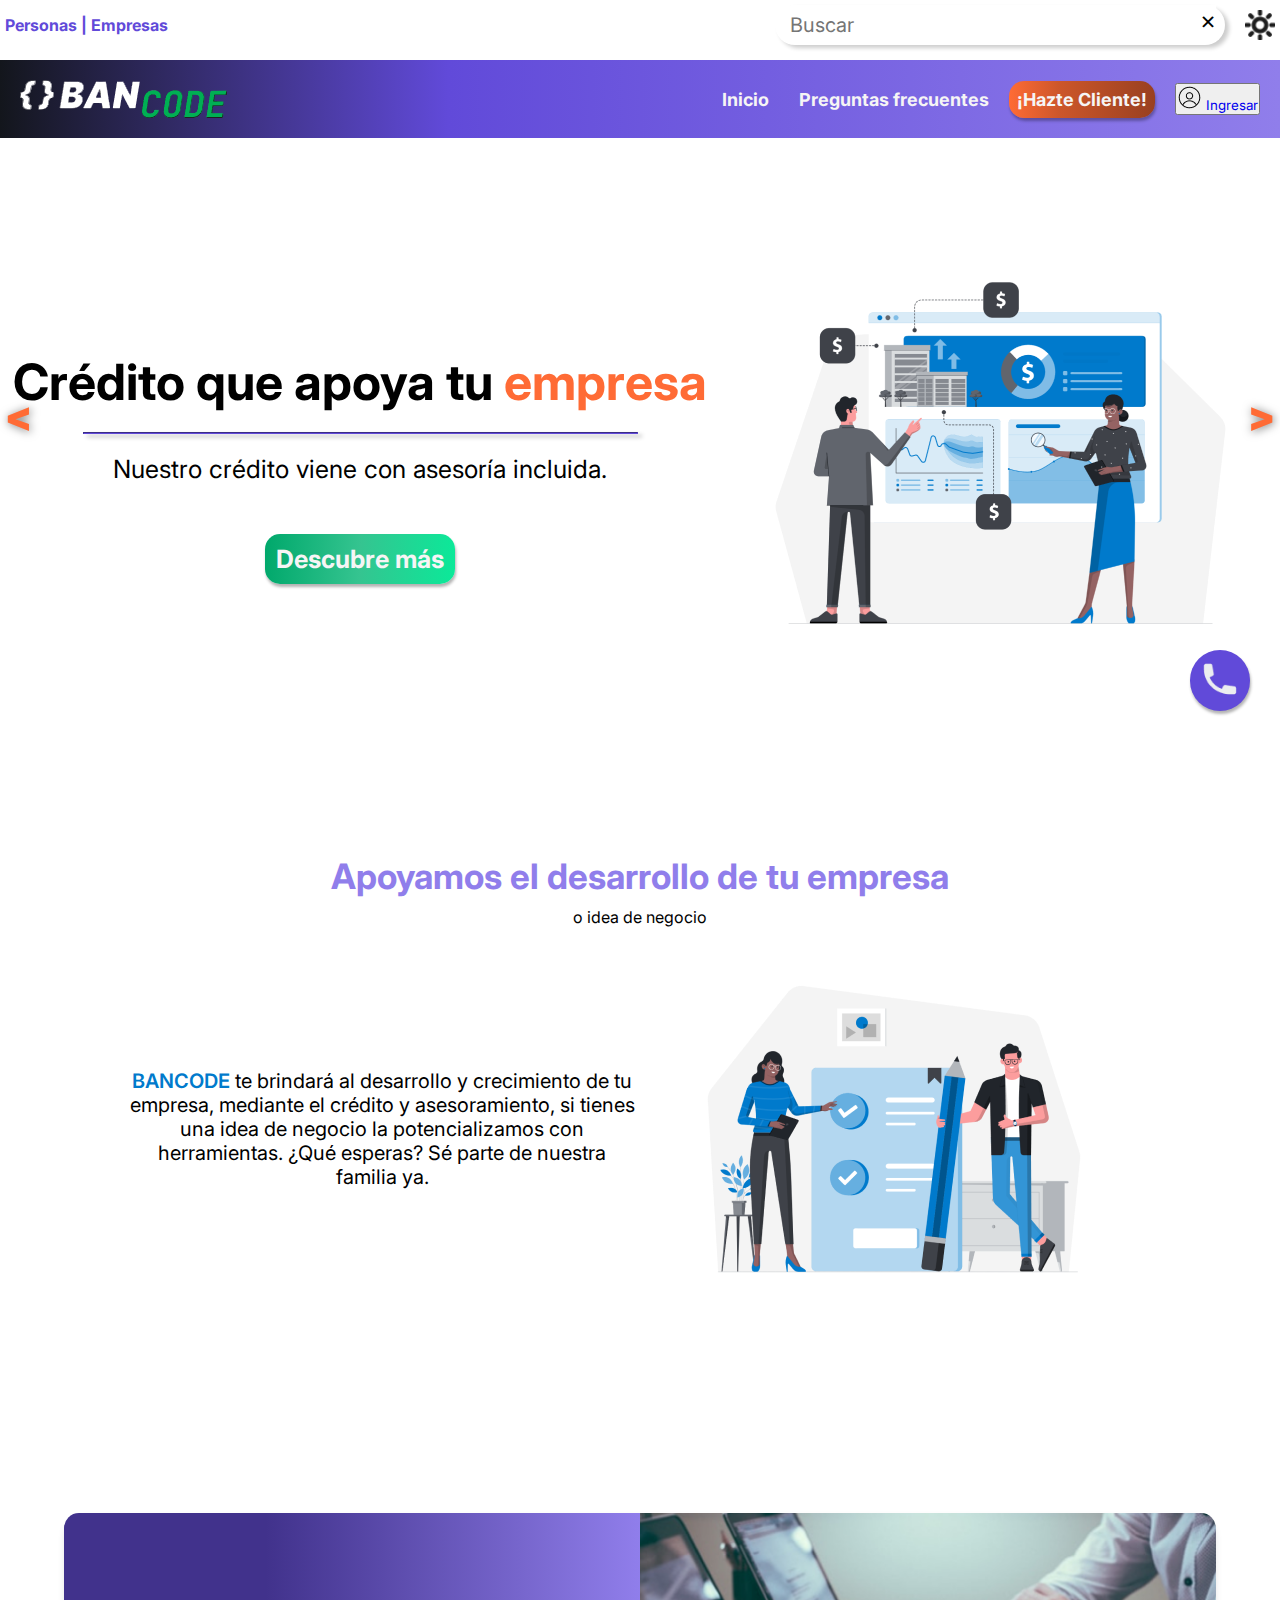
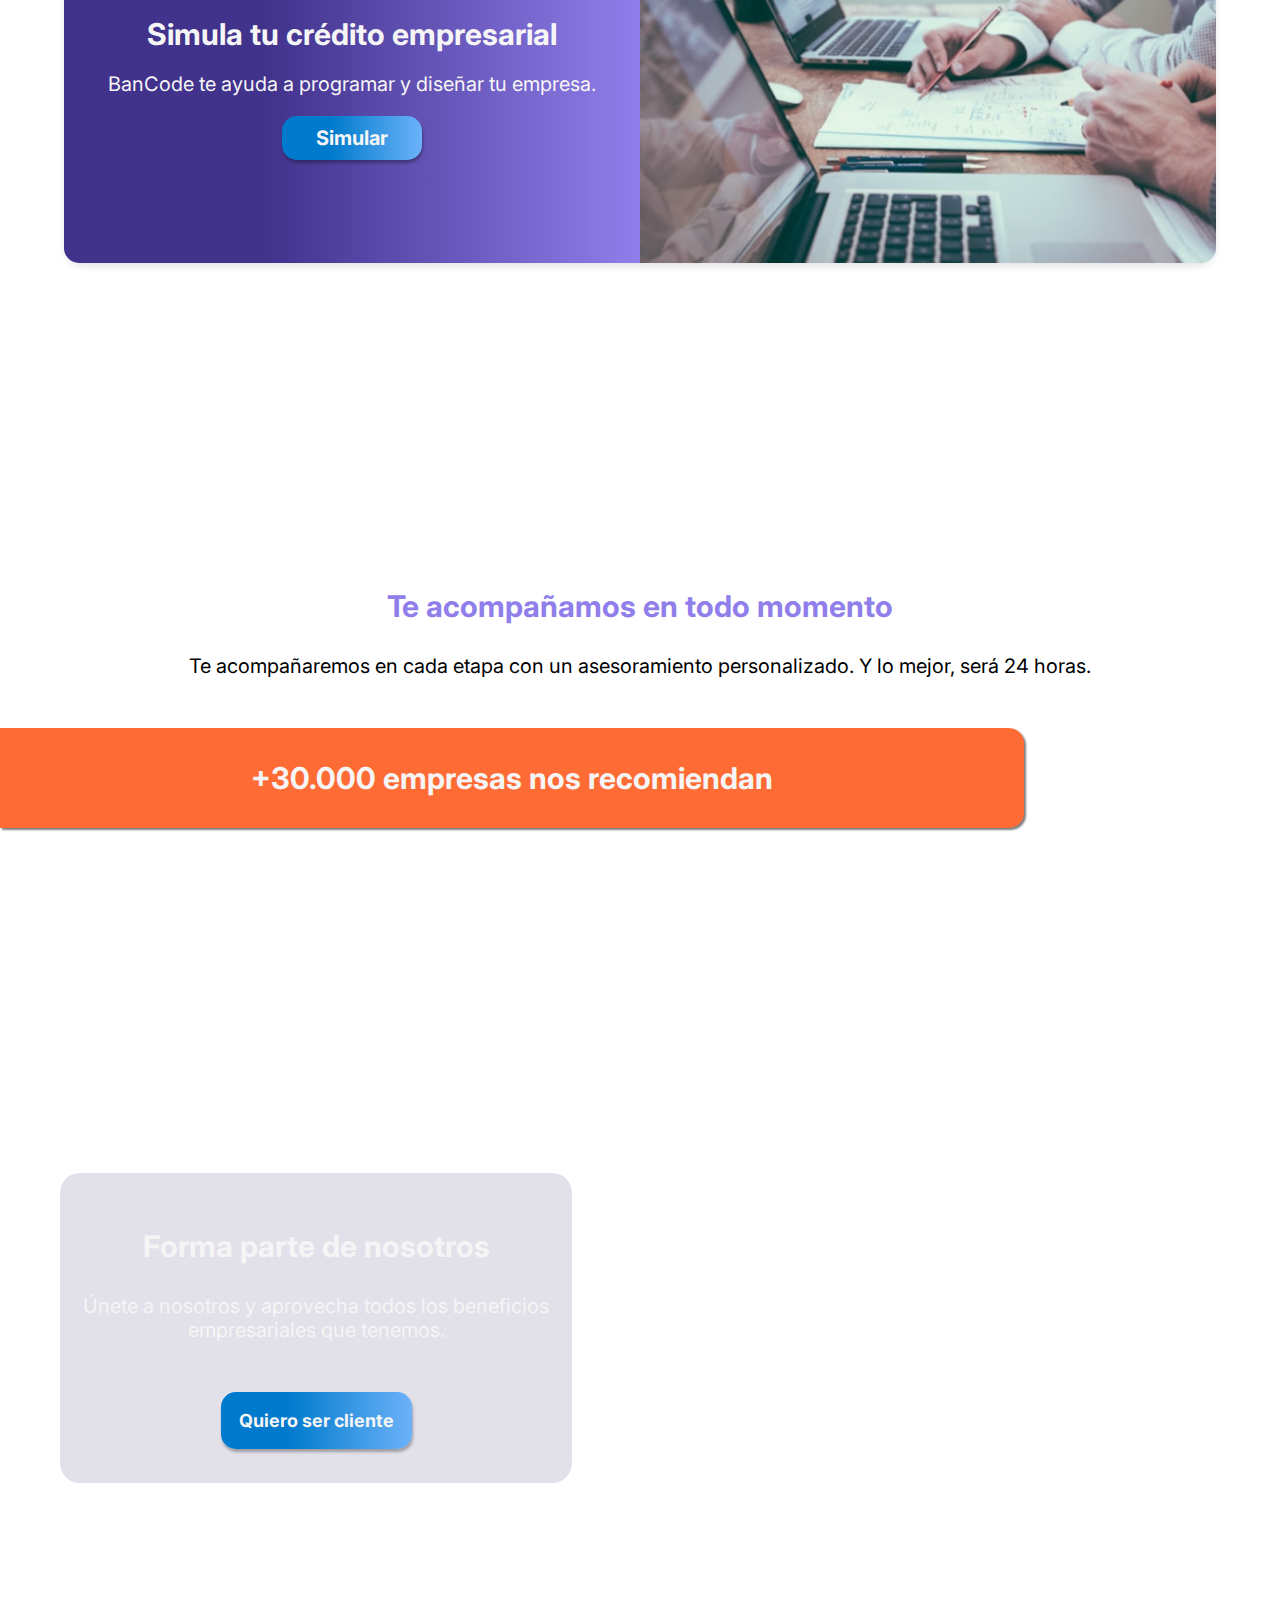
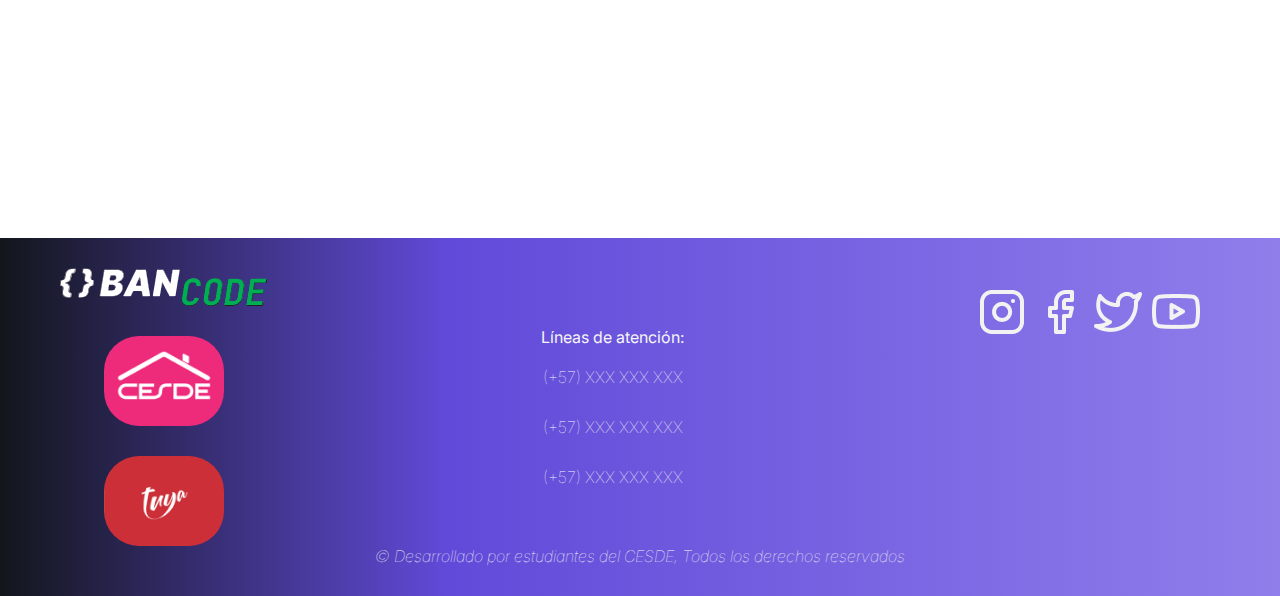
==== view/public/pages/empresas.html @ 6adc09a4 "Se hace la migracion de los datos de la pagina al encarpetado de MC View Controller, luego se actual" ====
<!DOCTYPE html>
<html lang="en">

<head>
  <meta charset="UTF-8" />
  <meta name="viewport" content="width=device-width, initial-scale=1.0" />
  <link rel="stylesheet" href="../css/empresas.css" />
  <title>BanCode Empresas</title>
</head>

<body>
  <section class="contenedorPersonasEmpresa">
    <nav>
      <a href="../../../index.html">Personas</a>
      <span>|</span>
      <a href="./empresas.html">Empresas</a>
    </nav>
    <div class="contenedorInputModoNoche">
      <section>
        <input type="search" placeholder="Buscar " />
        <button>&times;</button>
      </section>
      <img src="../img/sun.png" alt="modoNoche" />
    </div>
  </section>

  <header>
    <img src="../img/logoBancodeSinFondo.png" alt="logoBancode" />

    <section class="contenedorNavBotonesHeader">
      <nav>
        <a href="../../index.html">Inicio</a>
        <a href="./preguntas.html">Preguntas frecuentes</a>
      </nav>
      <button class="botonHazteCliente">
        <a href="./registro.html">¡Hazte Cliente!</a>
      </button>
      <button class="botonNngresar">
        <img src="../img/avatar.png" alt="user" />
        <a href="./login.html">Ingresar</a>
      </button>
    </section>
  </header>

  <main>
    <div class="mainCredit">
      <h1>Crédito que apoya tu <span>empresa</span></h1>
      <hr />
      <p>Nuestro crédito viene con asesoría incluida.</p>
      <button>Descubre más</button>
    </div>
    <img src="../img/finanzasMain.png" alt="imgSlider" />

    <span class="arrowLeftSliderMain">
      < </span>
        <span class="arrowRightSliderMain"> > </span>
  </main>

  <article>
    <div class="encabezadoArticle">
      <h1>Apoyamos el desarrollo de tu empresa</h1>
      <p>o idea de negocio</p>
    </div>
    <div class="contenidoArticle">
      <p>
        <span>BANCODE</span> te brindará al desarrollo y crecimiento de tu
        empresa, mediante el crédito y asesoramiento, si tienes una idea de
        negocio la potencializamos con herramientas. ¿Qué esperas? Sé parte de
        nuestra familia ya.
      </p>
      <img src="../img/autorizacion.png" alt="imgApoyo" />
    </div>
  </article>

  <section class="simuladorContainer">
    <div class="simuladorBanner">
      <div class="simuladorContenido">
        <h1>Simula tu crédito empresarial</h1>
        <p>BanCode te ayuda a programar y diseñar tu empresa.</p>
        <button class="btnSimular">Simular</button>
      </div>
      <img src="../img/estudiosComputador.png" alt="imgComputador" />
    </div>
  </section>

  <section class="contenedorAcompañamiento">
    <div class="encabezadoAcompañamiento">
      <h1>Te acompañamos en todo momento</h1>
      <p>
        Te acompañaremos en cada etapa con un asesoramiento personalizado. Y
        lo mejor, <span>será 24 horas.</span>
      </p>
    </div>

    <div class="afiliados">
      <p>+30.000 empresas nos recomiendan</p>
    </div>
  </section>

  <section class="clienteContenedor">
    <div class="clienteContenido">
      <h1>Forma parte de nosotros</h1>
      <p>
        Únete a nosotros y aprovecha todos los beneficios empresariales que
        tenemos.
      </p>
      <button>Quiero ser cliente</button>
    </div>
  </section>

  <button class="botonAtencionFlotante">
    <img src="../img/phone.png" alt="phone" />
  </button>

  <footer>
    <section class="footerContenido">
      <div class="logosAsociados">
        <img src="../img/logoBancodeSinFondo.png" alt="logoBancode" />
        <img class="logoCesdeFooter" src="../img/cesdeFondoRosa.png" alt="logoCesde" />
        <img class="logoTuyaFooter" src="../img/tuya.png" alt="logoTuya" />
      </div>

      <div class="atencion">
        <p>Líneas de atención:</p>
        <ul>
          <li>(+57) XXX XXX XXX</li>
          <li>(+57) XXX XXX XXX</li>
          <li>(+57) XXX XXX XXX</li>
        </ul>
      </div>

      <div class="logosRedes">
        <img src="../img/instagram.png" alt="logoInstagram" />
        <img src="../img/facebook.png" alt="logoFacebook" />
        <img src="../img/twitter.png" alt="logoTwitter" />
        <img src="../img/youtube.png" alt="logoYoutube" />
      </div>
    </section>
    <p>
      &copy; Desarrollado por estudiantes del CESDE, Todos los derechos
      reservados
    </p>
  </footer>
</body>

</html>
---- view/public/css/empresas.css ----
/* tipografia */
@import url("https://fonts.googleapis.com/css2?family=Inter:ital,opsz,wght@0,14..32,100..900;1,14..32,100..900&display=swap");

* {
  padding: 0;
  margin: 0;
  box-sizing: border-box;
  font-family: "Inter", sans-serif;
}

body {
  width: 100%;
  height: auto;
}

.contenedorPersonasEmpresa {
  display: flex;
  flex-direction: row;
  justify-content: space-between;
  align-items: center;
  height: auto;
  padding: 5px;
  gap: 5px;
}

.contenedorPersonasEmpresa nav a,
.contenedorPersonasEmpresa nav span {
  color: #614ad9;
  font-weight: bold;
}

.contenedorPersonasEmpresa nav a:hover {
  border-bottom: 2px solid #614ad9;
}

a {
  text-decoration: none;
}

.contenedorInputModoNoche {
  display: flex;
  justify-content: center;
  align-items: center;
  gap: 20px;
}

.contenedorInputModoNoche input {
  width: 450px;
  height: 40px;
  padding: 10px 15px;
  border-radius: 20px;
  border: none;
  box-shadow: 4px 3px 4px rgba(0, 0, 0, 0.2);
  font-size: 20px;
}

.contenedorInputModoNoche button {
  background-color: white;
  border: none;
  position: absolute;
  right: 5%;
  cursor: pointer;
  font-size: 25px;
}

.contenedorInputModoNoche img {
  width: 30px;
  height: 30px;
}

/* Inicio header */
header {
  display: flex;
  justify-content: space-between;
  align-items: center;
  background: rgb(19, 22, 28);
  background: linear-gradient(90deg,
      rgba(19, 22, 28, 1) 0%,
      rgba(97, 74, 217, 1) 35%,
      rgba(144, 126, 235, 1) 100%);
  padding: 20px;
  margin: 10px 0px;
  width: 100%;
}

header nav {
  display: flex;
  align-items: center;
  justify-content: center;
  gap: 30px;
}

header nav a {
  color: #f6f5f5;
  font-weight: bold;
  font-size: 18px;
}

.contenedorNavBotonesHeader {
  display: flex;
  flex-direction: row;
  justify-content: center;
  align-items: center;
  gap: 20px;
}

.botonHazteCliente,
.botonIngresar {
  height: auto;
  width: auto;
  padding: 8px;
  font-size: 18px;
  border-radius: 15px;
  border: none;
  font-weight: bold;
  box-shadow: 1px 3px 3px rgb(0, 0, 0, 0.3);
}

.botonHazteCliente a {
  color: #f6f5f5;
}

.botonHazteCliente {
  background: rgb(255, 107, 53);
  background: linear-gradient(90deg,
      rgba(255, 107, 53, 1) 0%,
      rgba(204, 86, 42, 1) 35%,
      rgba(153, 64, 32, 1) 100%);
}

.botonIngresar a {
  color: #614ad9;
}

.botonIngresar {
  display: flex;
  justify-content: center;
  align-items: center;
  gap: 2px;
}

.botonIngresar img {
  width: 25px;
  height: 25px;
}

/* Fin header */


/* Inicio main */
main {
  display: flex;
  justify-content: space-around;
  align-items: center;
  height: 610px;
  position: relative;
}

.mainCredit {
  display: flex;
  flex-direction: column;
  align-items: center;
  text-align: center;
  gap: 20px;
}

.mainCredit h1 {
  font-size: 50px;
}

.mainCredit p {
  font-size: 25px;
}


main span {
  color: #ff6b35;
}

main hr {
  width: 80%;
  box-shadow: 4px 3px 4px rgb(0, 0, 0, 0.3);
  border-color: #614ad9;
}

main button {
  height: auto;
  width: 190px;
  padding: 10px;
  font-size: 25px;
  font-weight: bold;
  border-radius: 15px;
  border: none;
  font-weight: bold;
  background: rgb(0, 168, 107);
  background: linear-gradient(93deg,
      rgba(0, 168, 107, 1) 0%,
      rgba(53, 196, 144, 1) 50%,
      rgba(11, 233, 153, 1) 100%);
  position: relative;
  top: 30px;
  color: #f6f5f5;
  box-shadow: 1px 3px 3px rgb(0, 0, 0, 0.3);
}

.arrowLeftSliderMain,
.arrowRightSliderMain {
  position: absolute;
  cursor: pointer;
  filter: drop-shadow(1px 1px 5px rgba(0, 0, 0, 0.5));
  font-weight: 1000;
  font-size: 40px;
}

.arrowLeftSliderMain {
  left: 5px;
  top: 40%;
}

.arrowRightSliderMain {
  right: 5px;
  top: 40%;
}


/* Fin main */

/* Inicio article */
article {
  display: flex;
  flex-direction: column;
  justify-content: center;
  align-items: center;
  gap: 50px;
  height: 620px;
}

.encabezadoArticle {
  display: flex;
  flex-direction: column;
  gap: 10px;
  text-align: center;
}

.encabezadoArticle h1 {
  color: #907eeb;
  font-size: 35px;
}

.contenidoArticle {
  display: flex;
  justify-content: space-around;
  align-items: center;
  width: 80%;
}

.contenidoArticle p {
  text-align: center;
  font-size: 20px;
}

.contenidoArticle span {
  color: #007acc;
  font-weight: 600;
}

/* Fin article */

/* Inicio simulador */

.simuladorContainer {
  width: 100%;
  display: flex;
  align-items: center;
  height: 620px;
}

.simuladorBanner {
  display: flex;
  width: 90%;
  height: 350px;
  border-radius: 20px;
  box-shadow: 0 4px 6px rgba(0, 0, 0, 0.1);
  margin: 20px auto;
}

.simuladorContenido {
  width: 50%;
  display: flex;
  justify-content: center;
  align-items: center;
  flex-direction: column;
  gap: 20px;
  border-radius: 15px 0px 0px 15px;

  background: rgb(65, 50, 140);
  background: linear-gradient(90deg,
      rgba(65, 50, 140, 1) 0%,
      rgba(65, 50, 140, 1) 35%,
      rgba(144, 126, 235, 1) 100%);
}

.simuladorContenido h1 {
  color: #f6f5f5;
  font-size: 30px;
}

.simuladorContenido p {
  color: #f6f5f5;
  font-size: 20px;
}

.simuladorContenido button {
  color: #f6f5f5;
  font-weight: bold;
  height: auto;
  width: 140px;
  padding: 10px;
  border-radius: 15px;
  border: none;
  font-size: 20px;
  background: rgb(0, 122, 204);
  background: linear-gradient(90deg,
      rgba(0, 122, 204, 1) 0%,
      rgba(0, 122, 204, 1) 35%,
      rgba(107, 178, 249, 1) 100%);
  box-shadow: 1px 3px 3px rgb(0, 0, 0, 0.3);
}

.simuladorBanner img {
  width: 50%;
  border-radius: 0px 15px 15px 0px;
}

/* Fin simulador */

/* Inicio acompañamiento */

.contenedorAcompañamiento {
  display: flex;
  justify-content: center;
  flex-direction: column;
  gap: 50px;
  height: 620px;
}

.encabezadoAcompañamiento {
  display: flex;
  flex-direction: column;
  align-items: center;
  gap: 30px;
}

.encabezadoAcompañamiento h1 {
  color: #907eeb;
  font-size: 30px;
}

.encabezadoAcompañamiento p {
  font-size: 20px;
  text-align: center;
}

.afiliados {
  display: flex;
  justify-content: center;
  align-items: center;
  background-color: #ff6b35;
  width: 80%;
  height: 100px;
  border-radius: 0px 15px 15px 0px;
  color: #f6f5f5;
  box-shadow: 2px 2px 2px rgb(0, 0, 0, 0.5);
}

.afiliados p {
  font-size: 30px;
  font-weight: 700;
  text-align: center;
}

/* Fin acompañamiento */

/* Inicio cliente */

.clienteContenedor {
  display: flex;
  align-items: center;
  width: 100%;
  height: 620px;
  margin-bottom: 200px;
  background-image: url(../img/personaDesarrollando.jpg);
  background-repeat: no-repeat;
  background-size: cover;
  background-position: center;
}

.clienteContenido {
  display: flex;
  flex-direction: column;
  justify-content: center;
  align-items: center;
  text-align: center;
  gap: 30px;
  width: 40%;
  height: 50%;
  padding: 20px;
  margin-left: 60px;
  border-radius: 20px;
  background-color: rgb(160, 156, 184, 0.3);
}

.clienteContenedor h1 {
  color: #f6f5f5;
  font-size: 30px;
}

.clienteContenedor p {
  color: #f6f5f5;
  font-size: 20px;
}

.clienteContenedor button {
  color: #f6f5f5;
  font-weight: bold;
  height: auto;
  padding: 18px;
  border-radius: 15px;
  border: none;
  font-size: 18px;
  background: rgb(0, 122, 204);
  background: linear-gradient(90deg,
      rgba(0, 122, 204, 1) 0%,
      rgba(0, 122, 204, 1) 35%,
      rgba(107, 178, 249, 1) 100%);
  box-shadow: 1px 3px 3px rgb(0, 0, 0, 0.3);
  position: relative;
  top: 20px;
}

/* fin cliente */

/* Inicio footer */

footer {
  width: 100%;
  height: auto;
  background: rgb(19, 22, 28);
  background: linear-gradient(90deg, rgba(19, 22, 28, 1) 0%, rgba(97, 74, 217, 1) 35%, rgba(144, 126, 235, 1) 100%);
  padding: 30px 60px;
}

footer p {
  text-align: center;
  color: #f6f5f5;

}

.footerContenido {
  width: 100%;
  height: 100%;
  display: flex;
  justify-content: space-between;
}

.logosAsociados {
  display: flex;
  flex-direction: column;
  justify-content: space-around;
  align-items: center;
  gap: 30px;
}

.logoTuyaFooter,
.logoCesdeFooter {
  width: 120px;
  height: 90px;
  border-radius: 35px;
}


.atencion {
  display: flex;
  flex-direction: column;
  align-items: center;
  justify-content: center;
  text-align: center;
  gap: 20px;
}

.atencion p {
  color: #f6f5f5;
}

.atencion ul {
  display: flex;
  flex-direction: column;
  align-items: center;
  justify-content: center;
  gap: 30px;
  color: #f6f5f5;
  list-style: none;
  font-weight: lighter;
}

.logosRedes {
  display: flex;
  align-items: self-start;
  justify-content: center;
  gap: 10px;
  padding: 20px;
}

footer>p {
  font-weight: lighter;
  font-style: italic;
}

/* Fin footer */

/* Inicio boton flotante */
.botonAtencionFlotante {
  background-color: #614AD9;
  border-radius: 30px;
  border: none;
  padding: 10px;
  position: fixed;
  right: 30px;
  top: 650px;
  box-shadow: 1px 3px 3px rgb(0, 0, 0, 0.3);
  transition: .5s;
}

.botonAtencionFlotante:hover {
  padding: 15px;
}

.botonAtencionFlotante img {
  width: 40px;
}
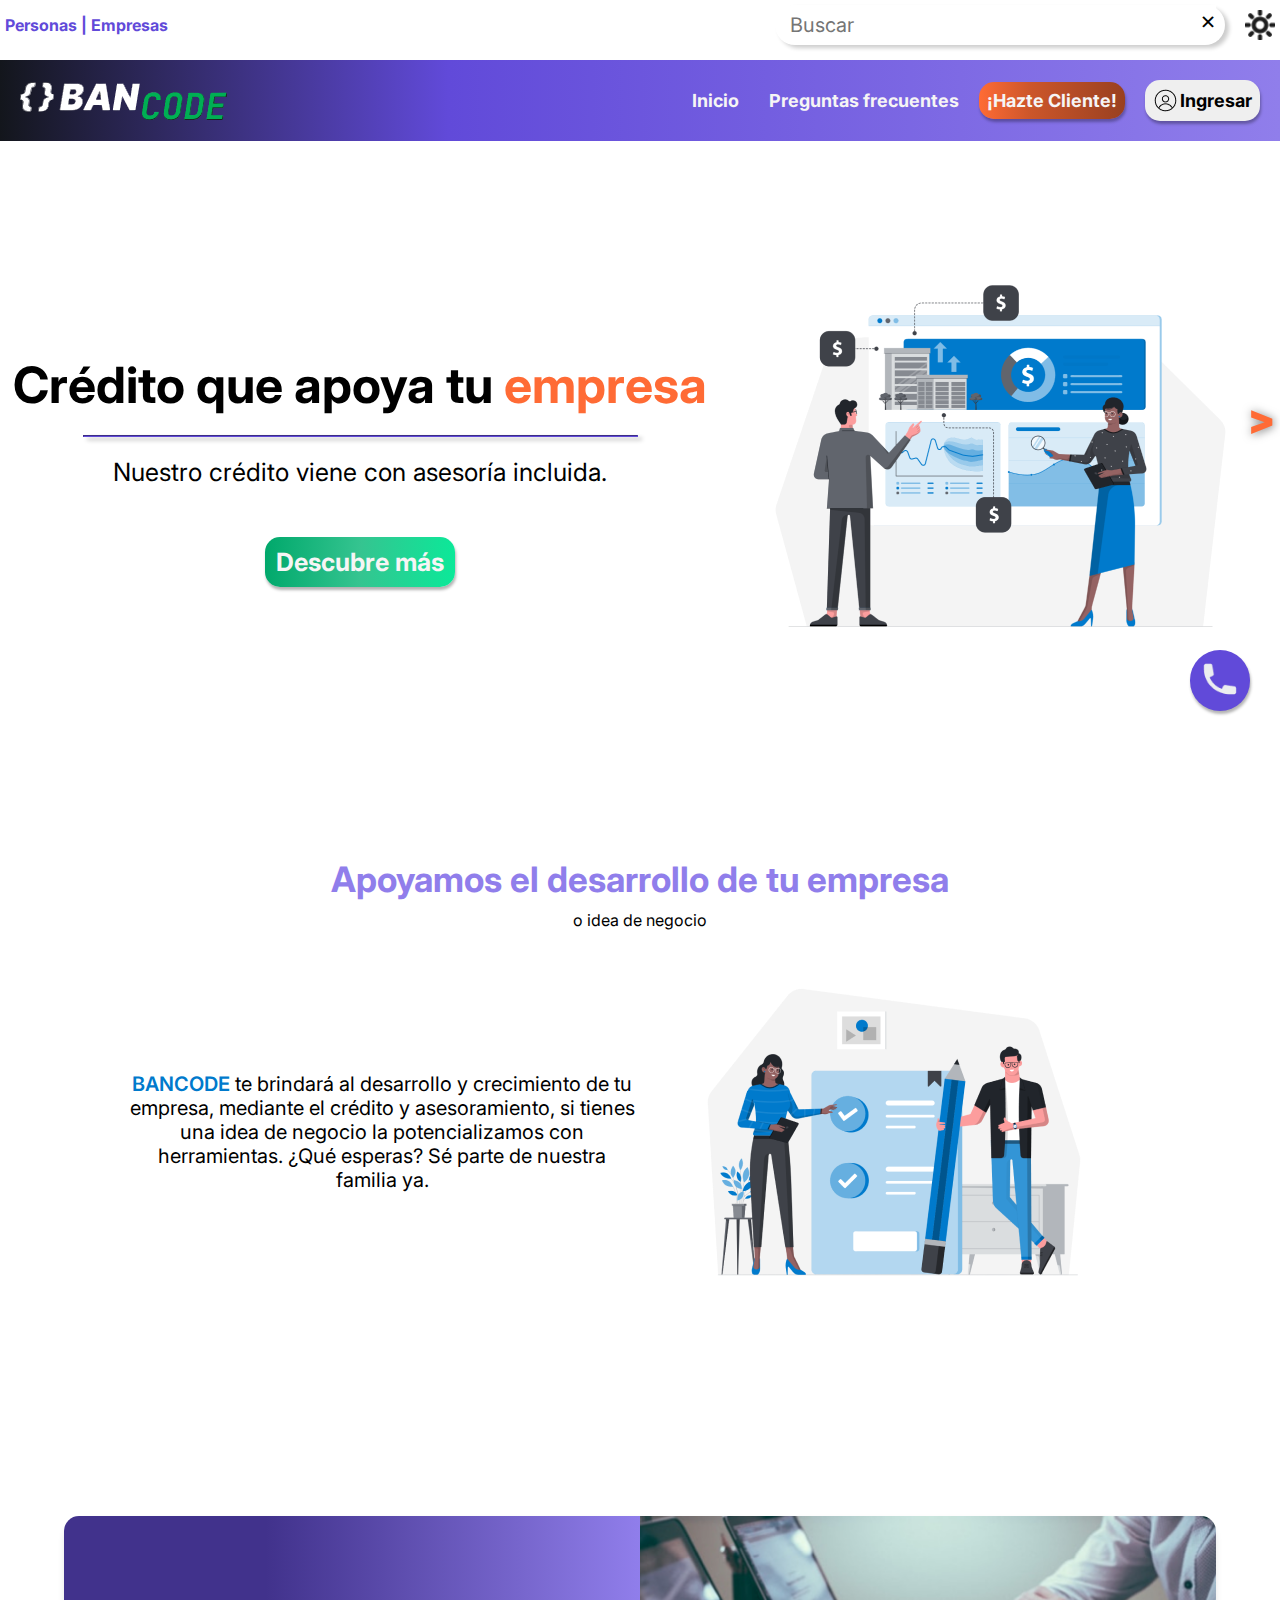
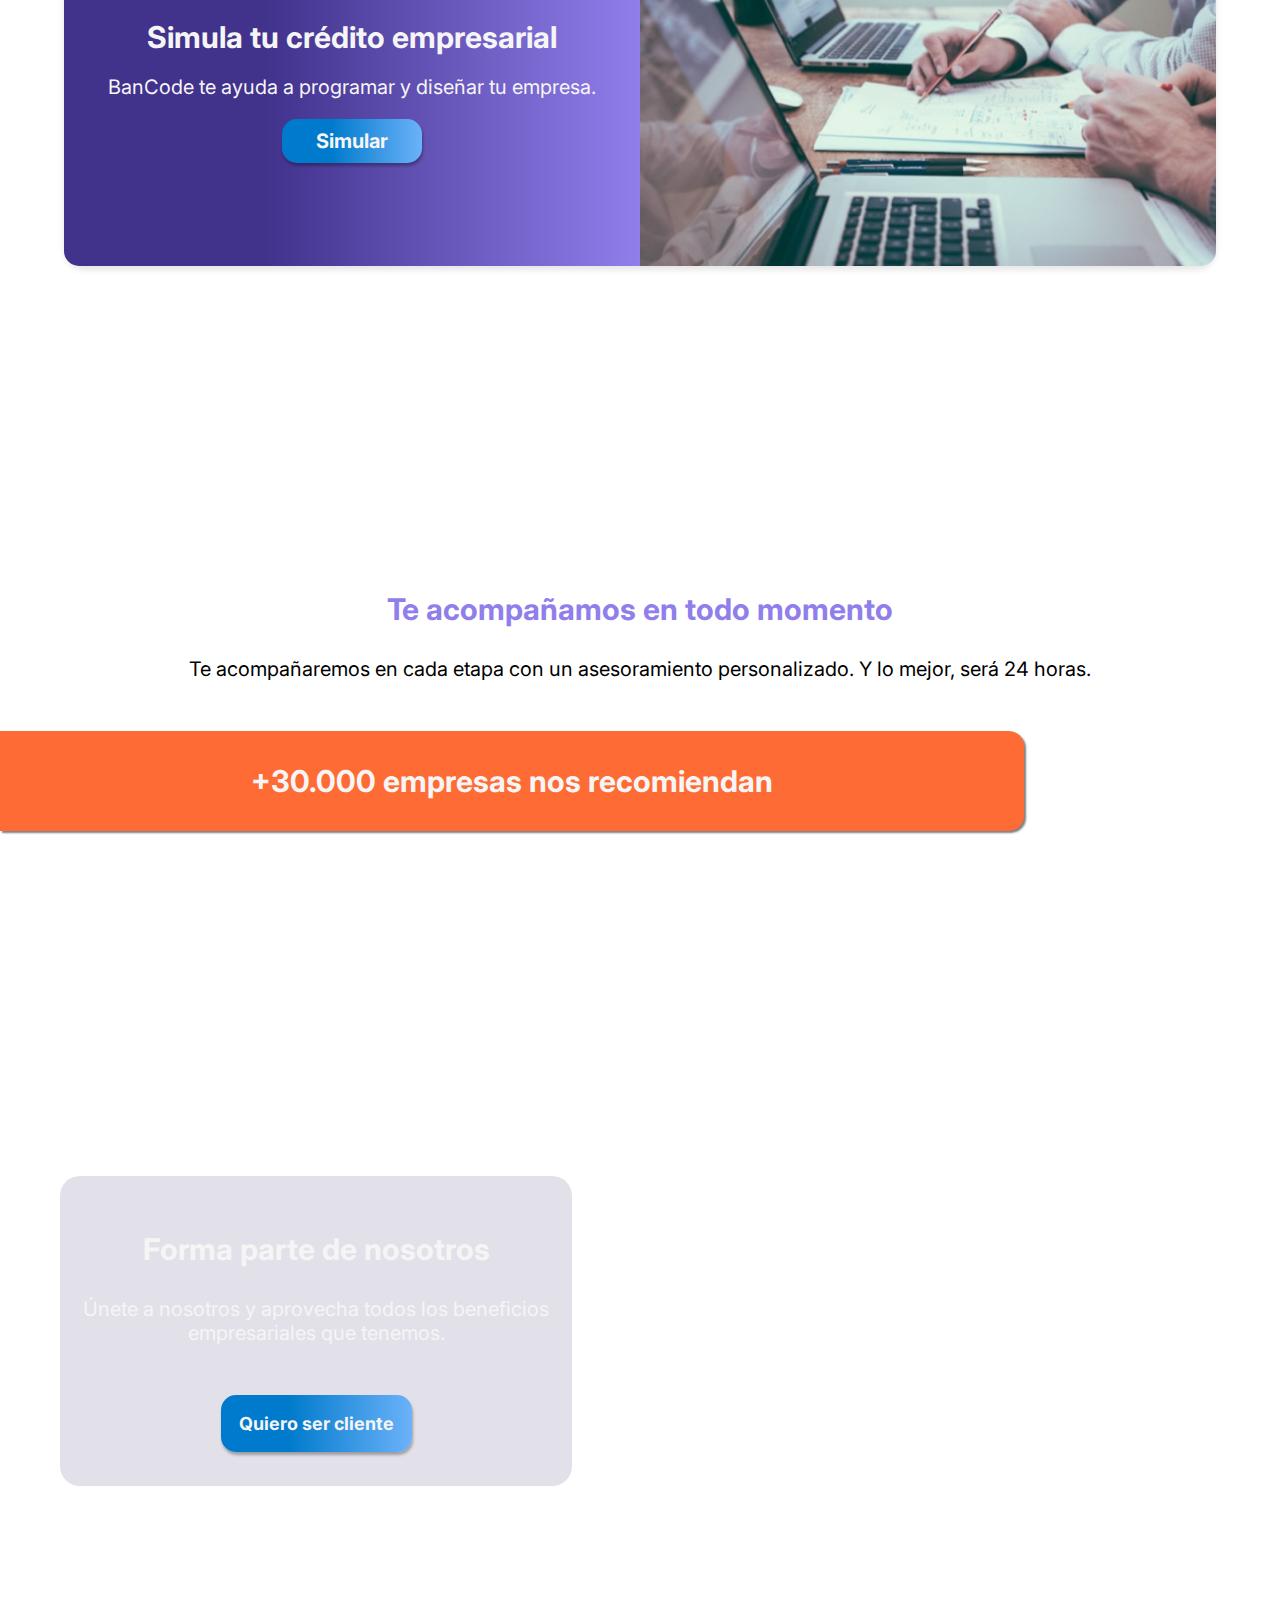
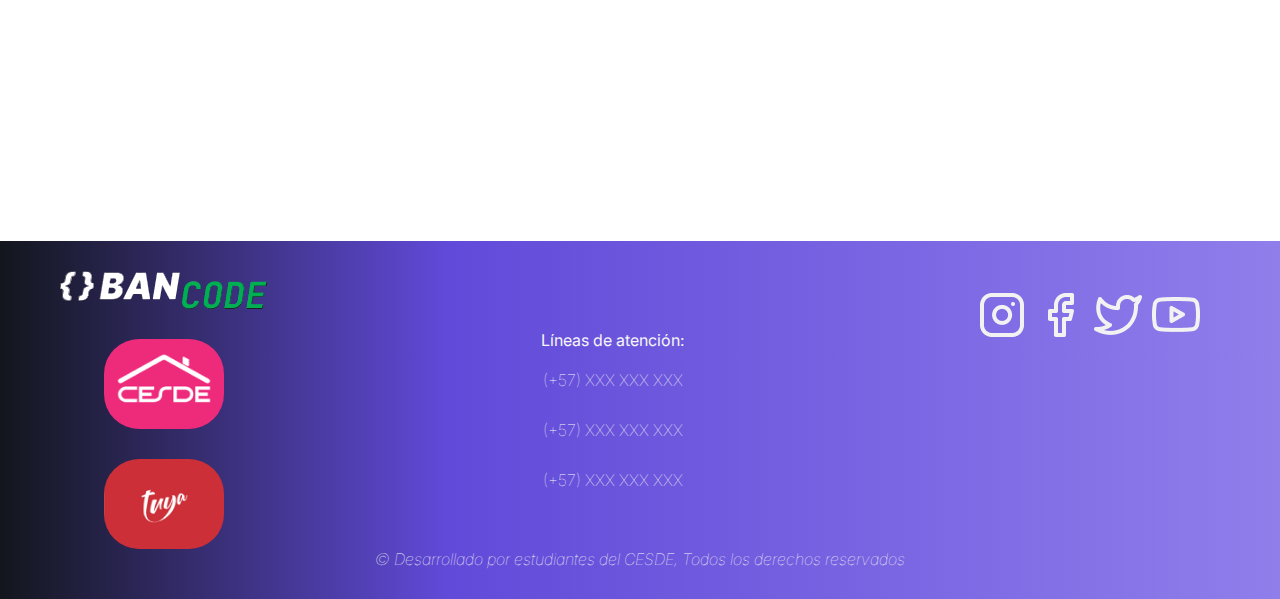
==== commit 8ec49aa2: "Se agrego la funcionalidad del login y el ingreso de datos, ademas de unos estilos del fromulario de" ====
--- a/view/public/pages/empresas.html
+++ b/view/public/pages/empresas.html
@@ -29,15 +29,14 @@
 
     <section class="contenedorNavBotonesHeader">
       <nav>
-        <a href="../../index.html">Inicio</a>
-        <a href="./preguntas.html">Preguntas frecuentes</a>
+        <a href="../../../index.html">Inicio</a>
+        <a href="../pages/preguntas.html">Preguntas frecuentes</a>
       </nav>
       <button class="botonHazteCliente">
         <a href="./registro.html">¡Hazte Cliente!</a>
       </button>
-      <button class="botonNngresar">
-        <img src="../img/avatar.png" alt="user" />
-        <a href="./login.html">Ingresar</a>
+      <button class="botonIngresar">
+        <img src="../img/avatar.png" alt="user" />Ingresar
       </button>
     </section>
   </header>
@@ -52,7 +51,7 @@
     <img src="../img/finanzasMain.png" alt="imgSlider" />
 
     <span class="arrowLeftSliderMain">
-      < </span>
+       </span>
         <span class="arrowRightSliderMain"> > </span>
   </main>
 
@@ -141,6 +140,7 @@
       reservados
     </p>
   </footer>
+  <script src="../js/empresas.js"></script>
 </body>
 
 </html>